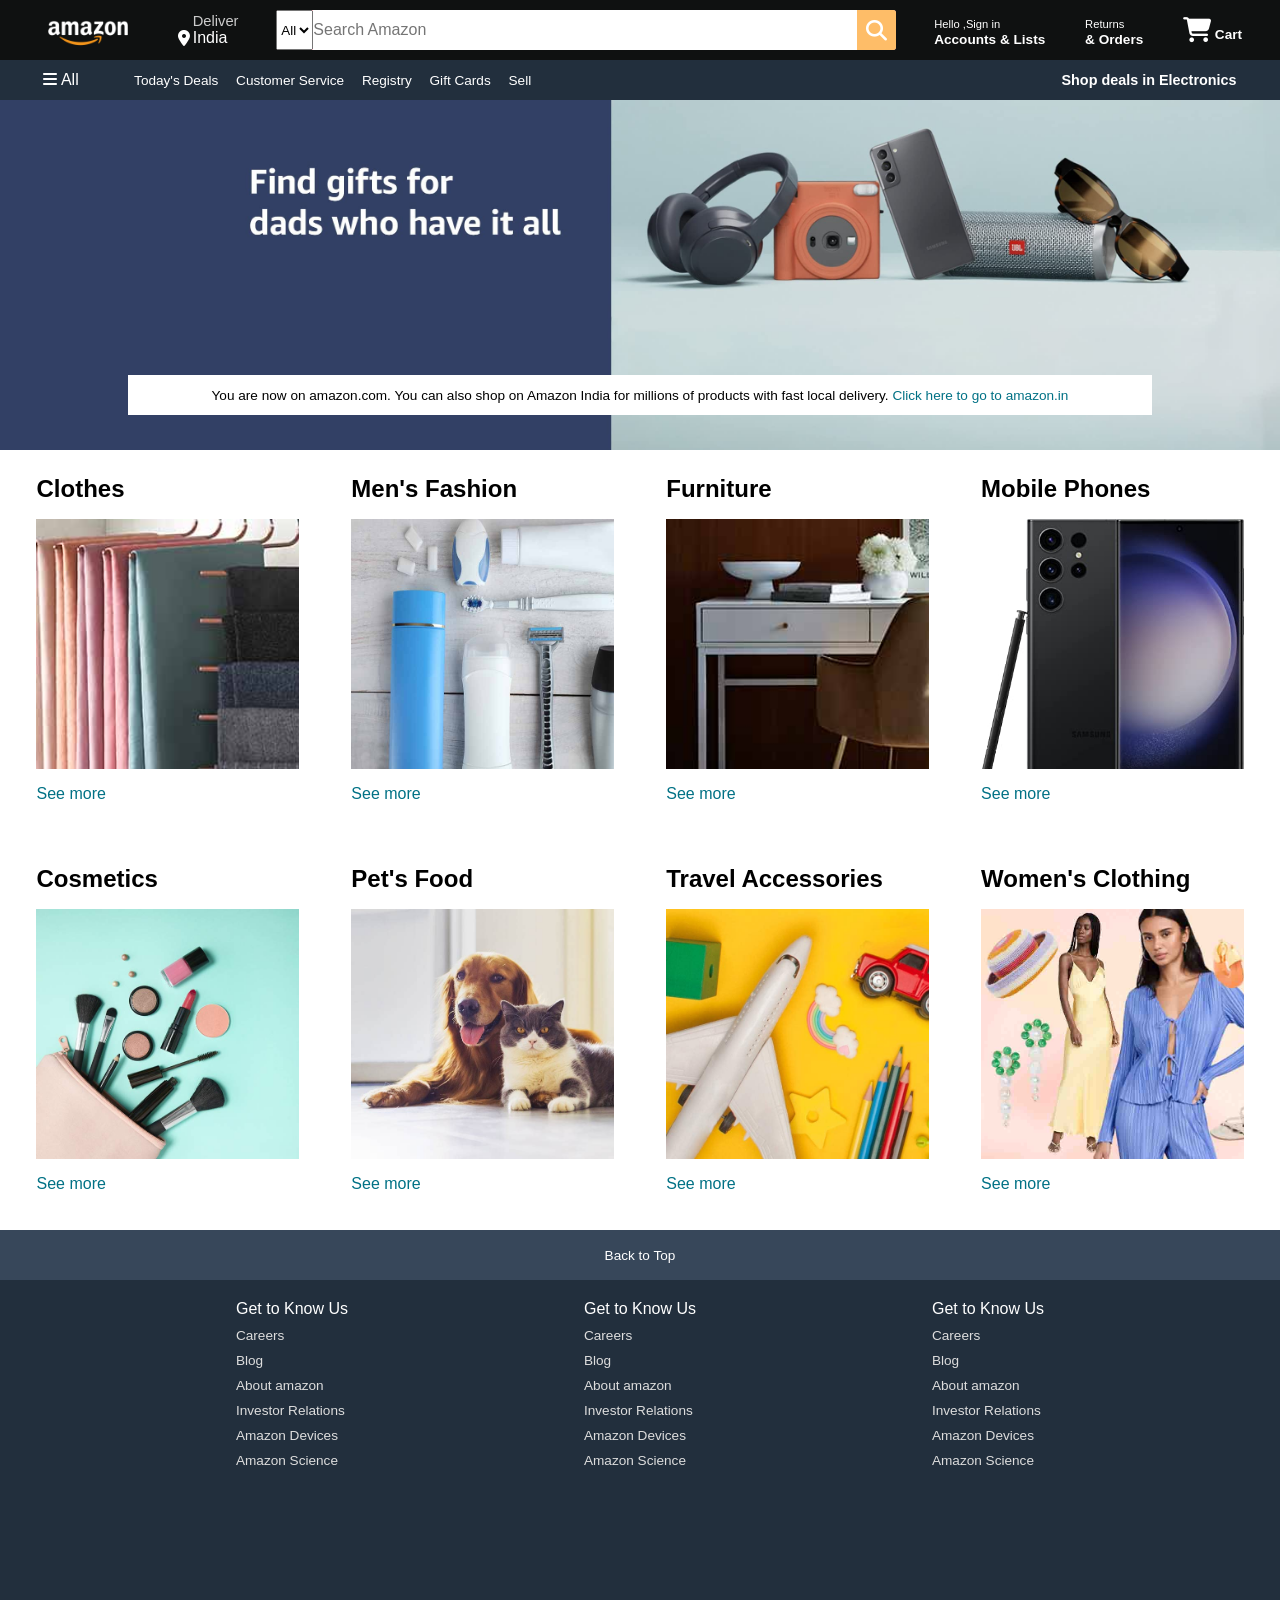
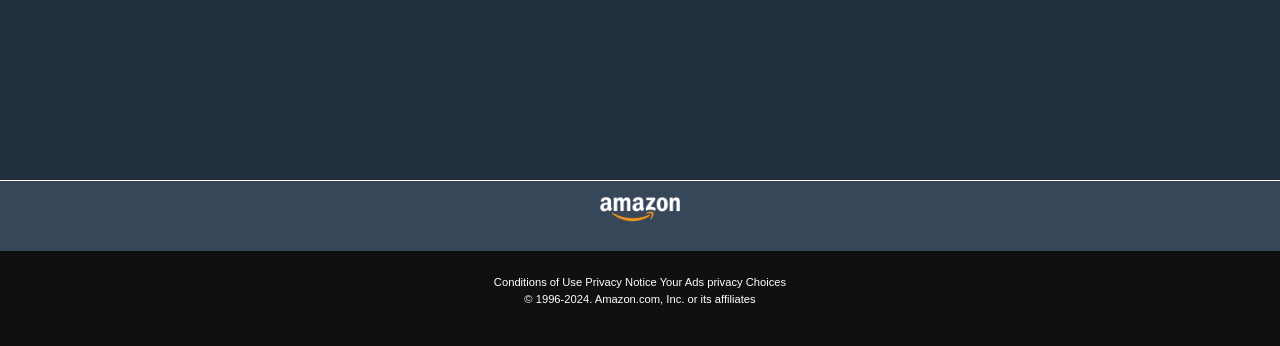
==== index.html @ 40d03188 "Initial commit — Amazon clone" ====
<!-- content delivery network =cdn -->
<!DOCTYPE html>
<html lang="en">
<head>
    <meta charset="UTF-8">
    <meta name="viewport" content="width=device-width, initial-scale=1.0">
    <title>Amazon clone</title>
    <link rel="stylesheet" href="https://cdnjs.cloudflare.com/ajax/libs/font-awesome/6.6.0/css/all.min.css" integrity="sha512-Kc323vGBEqzTmouAECnVceyQqyqdsSiqLQISBL29aUW4U/M7pSPA/gEUZQqv1cwx4OnYxTxve5UMg5GT6L4JJg==" crossorigin="anonymous" referrerpolicy="no-referrer" />
    <link rel="stylesheet" href="style.css">
</head>
<body>
    <header>
        <div class="navbar">
            <div class="navlogo border">
                <div class="logo"></div>
            </div>
            <div class="navaddress border">
                <p class="add1">Deliver</p>
                <div class="addicon">
                    <i class="fa-solid fa-location-dot"></i> 
                    <p class="add2">India</p>
                </div>
            </div>
            <div class="navsearch">
                <select class="searsele">
                    <option>All</option>
                </select>
                <input placeholder="Search Amazon" class="searchinput">
                <div class="searchicon">
                    <i class="fa-solid fa-magnifying-glass"></i>
                </div>
            </div>
            <div class="navsignin border">
                <p><span>Hello ,Sign in</span></p>
                <p class="navsecond">Accounts & Lists</p>
            </div>
            <div class="navreturn border">
                <p><span>Returns</span></p>
                <p class="navsecond">& Orders</p>
            </div>
            <div class="navcart border">
                <i class="fa-solid fa-cart-shopping"></i>
                Cart
            </div>
        </div>

        <div class="panel ">
            <div class="panelall border">
                <i class="fa-solid fa-bars"></i>
                All
            </div>
            <div class="panelops ">
                <p class="border">Today's Deals</p>
                <p class="border">Customer Service</p>
                <p class="border">Registry</p>
                <p class="border">Gift Cards</p>
                <p class="border">Sell</p>
            </div>
            <div class="paneldeals border">
                Shop deals in Electronics
            </div>
        </div>
        
    </header>
    <div class="hero">
        <div class="heromsg">
            <p>You are now on amazon.com. You can also shop on Amazon India for millions of products with fast local delivery. <a>Click here to go to amazon.in</a></p>
        </div>

    </div>

    <div class="shop">
        <div class="box1 box">
            <div class="boxcontent">

                <h2>Clothes</h2>
                <div class="boximg" style="background-image: url('box1_image.jpg');"></div>
                <p>See more</p>
            </div>
        </div>
        <div class="box2 box">
            
            <div class="boxcontent">

                <h2>Men's Fashion</h2>
                <div class="boximg" style="background-image: url('box2_image.jpg');"></div>
                <p>See more</p>
            </div>
        </div>
        <div class="box3 box">
            <div class="boxcontent">

                <h2>Furniture</h2>
                <div class="boximg" style="background-image: url('box3_image.jpg');"></div>
                <p>See more</p>
            </div>
            
        </div>
        <div class="box4 box">
            <div class="boxcontent">

                <h2>Mobile Phones</h2>
                <div class="boximg" style="background-image: url('box4_image.jpg');"></div>
                <p>See more</p>
            </div>
        </div>
        <div class="box1 box">
            <div class="boxcontent">

                <h2>Cosmetics</h2>
                <div class="boximg" style="background-image: url('box5_image.jpg');"></div>
                <p>See more</p>
            </div>
        </div>
        <div class="box2 box">
            
            <div class="boxcontent">

                <h2>Pet's Food</h2>
                <div class="boximg" style="background-image: url('box6_image.jpg');"></div>
                <p>See more</p>
            </div>
        </div>
        <div class="box3 box">
            <div class="boxcontent">

                <h2>Travel Accessories</h2>
                <div class="boximg" style="background-image: url('box7_image.jpg');"></div>
                <p>See more</p>
            </div>
            
        </div>
        <div class="box4 box">
            <div class="boxcontent">

                <h2>Women's Clothing</h2>
                <div class="boximg" style="background-image: url('box8_image.jpg');"></div>
                <p>See more</p>
            </div>
        </div>
    </div>
    <footer>
        <div class="footpanel1">
            Back to Top
        </div>
        <div class="footpanel2">
            <ul>
                <p>Get to Know Us</p>
                <a>Careers</a>
                <a>Blog</a>
                <a>About amazon</a>
                <a>Investor Relations</a>
                <a>Amazon Devices</a>
                <a>Amazon Science</a>
            </ul>
            <ul>
                <p>Get to Know Us</p>
                <a>Careers</a>
                <a>Blog</a>
                <a>About amazon</a>
                <a>Investor Relations</a>
                <a>Amazon Devices</a>
                <a>Amazon Science</a>
            </ul>
            <ul>
                <p>Get to Know Us</p>
                <a>Careers</a>
                <a>Blog</a>
                <a>About amazon</a>
                <a>Investor Relations</a>
                <a>Amazon Devices</a>
                <a>Amazon Science</a>
            </ul>
        </div>
        <div class="footpanel3">
            <div class="logo"></div>
        </div>

        <div class="footpanel4">
           <div class="pages">
            <a>Conditions of Use</a>
            <a>Privacy Notice</a>
            <a>Your Ads privacy Choices</a>
           </div> 
           <div class="copyright">
            &#169; 1996-2024. Amazon.com, Inc. or its affiliates 
           </div>
        </div>
    </footer>
    <script src="script.js"></script>
</body>
</html>
---- style.css ----
* {
    margin: 0;
    padding: 0;
    font-family: Arial;
    border: border-box;
}

.navbar {
    height: 60px;
    background-color: #0f1111;
    color: white;
    display: flex;
    align-items: center;
    justify-content: space-evenly;
}

.navlogo {
    height: 50px;
    width: 100px;
}

.logo {
    background-image: url("amazon_logo.png");
    background-size: cover;
    height: 50px;
    width: 100%;
}

.border {
    border: 2px solid transparent;
}

.border:hover {
    border: 1.38px solid white;
}

/* box2 */
.add1 {
    color: #cccccc;
    font-size: 0.92rem;
    margin-left: 15px;

}

.add2 {
    font-size: 1rem;
    margin-left: 3px;
}

.addicon {
    display: flex;
    align-items: center;
}

/* box3 */
.navsearch {
    display: flex;
    justify-content: space-evenly;
    background-color: pink;
    width: 620px;
    height: 40px;
    border-radius: 3px;
}

.searselec {
    background-color: #f3f3f3;
    width: 50px;
    text-align: center;
    border-top-left-radius: 3px;
    border-bottom-left-radius: 3px;
    border: none;

}

.searchinput {
    width: 100%;
    font-size: 1rem;
    border: none;

}

.searchicon {
    width: 45px;
    display: flex;
    justify-content: center;
    align-items: center;
    font-size: 1.3rem;
    background-color: #febd68;
    border-top-right-radius: 3px;
    border-bottom-right-radius: 3px;
}

.navsearch:hover {
    border: 1px solid rgb(233, 136, 9);
}

/* box4 */

span {
    font-size: 0.7rem;
}

.navsecond {
    font-size: 0.85rem;
    font-weight: 700;
}

/* box6 */

.navcart>i {
    font-size: 25px;
}

.navcart {
    font-size: 0.85rem;
    font-weight: 700;
}

/* end of navbar  */

/* start of panel */

.panel {
    height: 40px;
    background-color: #222f3d;
    display: flex;
    color: white;
    align-items: center;
    justify-content: space-evenly;
}

.panelops p {
    display: inline;
    margin-left: 10px;
}

.panelops {
    width: 70%;
    font-size: 0.85rem;

}

.paneldeals {
    font-size: 0.9rem;
    font-weight: 700;
}

/* end of hero */

/* HERO SECTION  */
.hero {
    background-image: url("hero_image.jpg");
    background-size: cover;
    height: 350px;
    display: flex;
    justify-content: center;
    align-items: flex-end;
}

.heromsg {
    background-color: white;
    color: black;
    height: 40px;
    justify-content: center;
    display: flex;
    align-items: center;
    font-size: 0.85rem;
    width: 80%;
    /* position: relative; */
    /* bottom: ; */
    margin-bottom: 35px;
}

.heromsg a {
    color: #007185;
}


/* shop section  */

.shop {
    display: flex;
    justify-content: space-evenly;
    flex-wrap: wrap;
}

.box {
    /* border: 2px solid black; */
    height: 350px;
    width: 23%;
    background-color: white;
    padding: 20px 0px 15px;
    margin-top: 5px;
}

.boximg {
    height: 250px;
    background-size: cover;
    margin-top: 1rem;
    margin-bottom: 1rem;
}
.boxcontent{
    margin-left: 1rem;
    margin-right: 1rem;

}
.boxcontent p{
    color: #007185;

}
/* footer 00 */
.footpanel1{
    background-color: #37475a;
    color: white;
    height: 50px;
    display: flex;
    justify-content: center;
    align-items: center;
    font-size: 0.85rem;
}

.footpanel2{
    background-color: #222f3d;
    color: white;
    height: 500px;
    display: flex;
    justify-content: space-evenly;
    
}

.footpanel2 ul{
    margin-top: 20px;
}
.footpanel2 ul a {
    display: block ;
    font-size: 0.85rem;
    margin-top: 10px;
    color: #dddddd;
}

.footpanel3{
    background-color: #37475a;
    color: white;
    border-top: 1.5px solid white;
    height: 70px;
    display: flex;
    justify-content: center;
}

.logo{
    background-image: url("amazon_logo.png");
    height: 50px;
    background-size: cover;
    width: 100px;
}

.footpanel4{
    background-color: #0f1111;
    color: white;
    height: 95px;
    text-align: center;
    /* display: flex;
    justify-content: center;
    align-items: center; */
}

.pages{
    font-size: 0.7rem;
    /* text-align: center; */
    padding-top: 25px;
}

.copyright{
    padding-top: 5px;
    font-size: 0.7rem;
    /* text-align: center; */
    
}
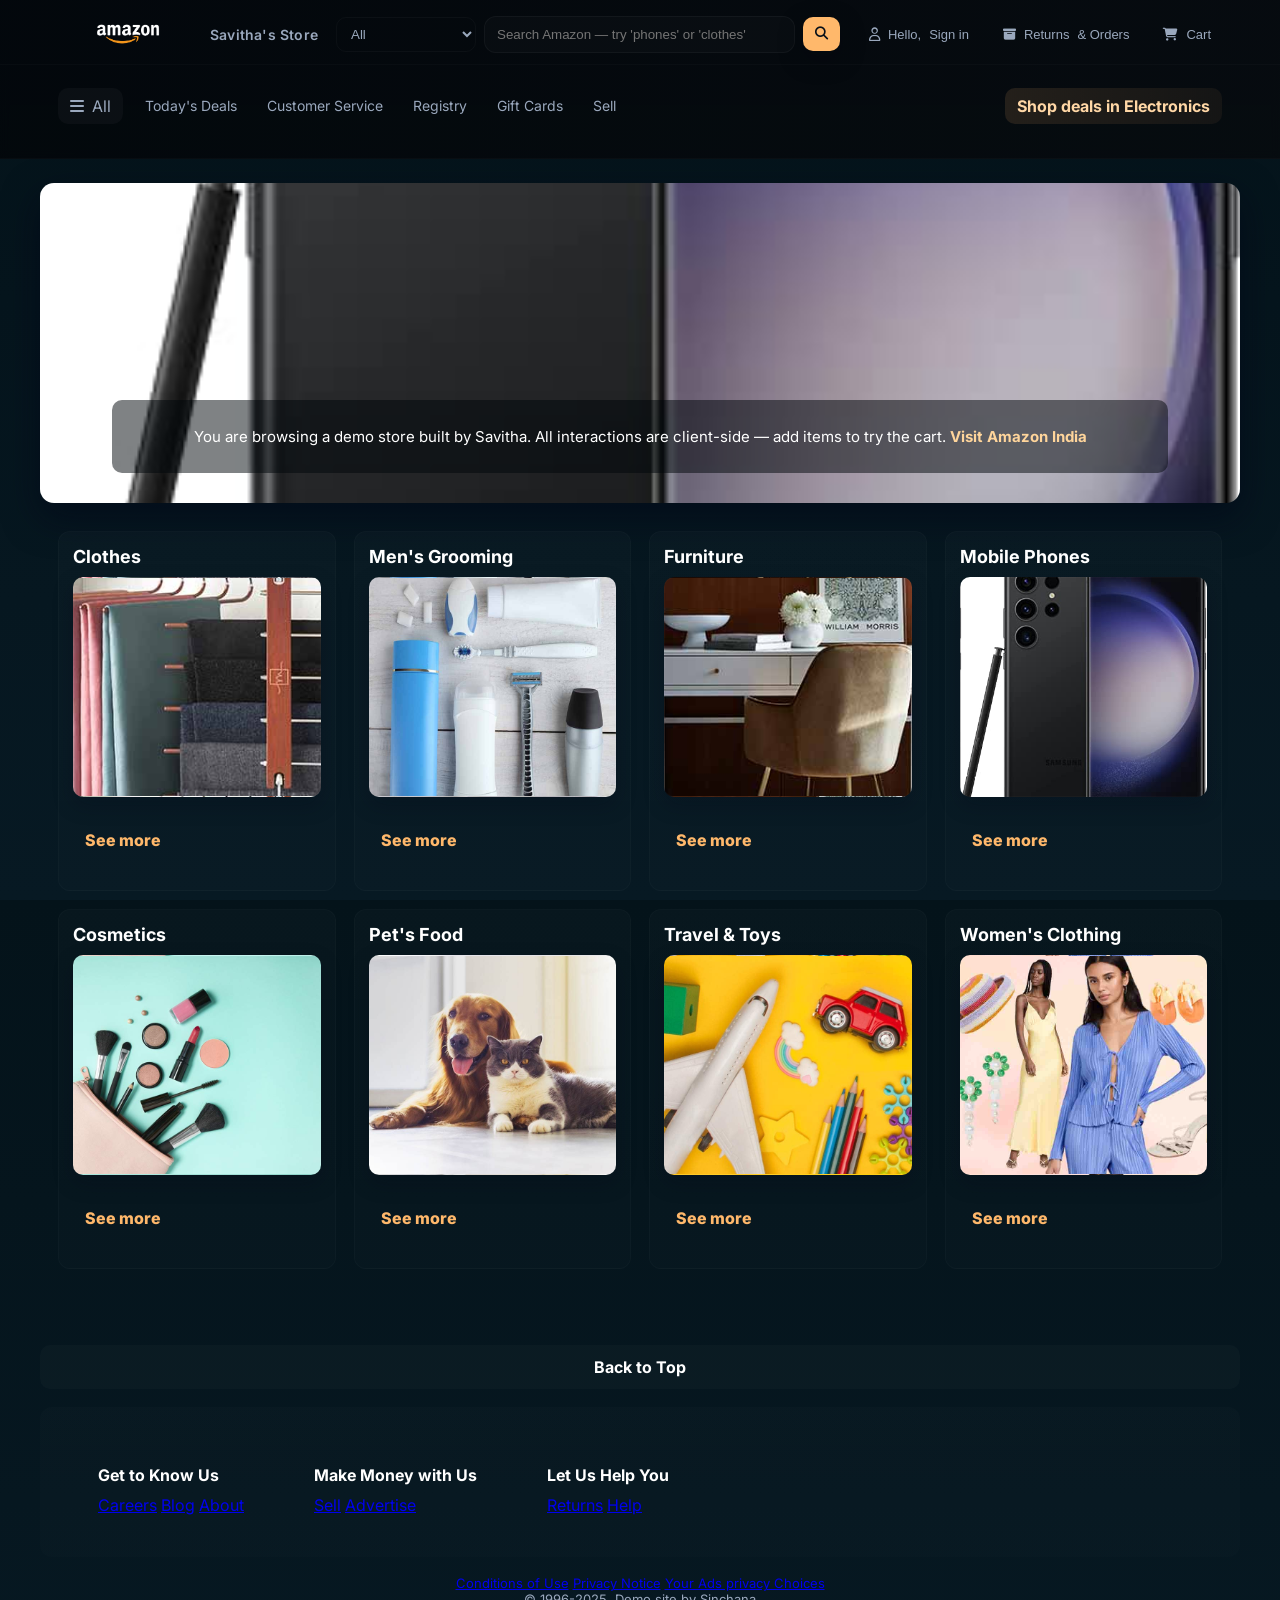
==== commit 51c4dc1c: "2nd commit" ====
--- a/index.html
+++ b/index.html
@@ -1,192 +1,178 @@
-<!-- content delivery network =cdn -->
-<!DOCTYPE html>
+<!doctype html>
 <html lang="en">
 <head>
-    <meta charset="UTF-8">
-    <meta name="viewport" content="width=device-width, initial-scale=1.0">
-    <title>Amazon clone</title>
-    <link rel="stylesheet" href="https://cdnjs.cloudflare.com/ajax/libs/font-awesome/6.6.0/css/all.min.css" integrity="sha512-Kc323vGBEqzTmouAECnVceyQqyqdsSiqLQISBL29aUW4U/M7pSPA/gEUZQqv1cwx4OnYxTxve5UMg5GT6L4JJg==" crossorigin="anonymous" referrerpolicy="no-referrer" />
-    <link rel="stylesheet" href="style.css">
+  <meta charset="utf-8" />
+  <meta name="viewport" content="width=device-width, initial-scale=1" />
+  <title>Amazon clone — demo</title>
+
+  <!-- Google Font -->
+  <link href="https://fonts.googleapis.com/css2?family=Inter:wght@300;400;600;700;800&display=swap" rel="stylesheet">
+
+  <!-- icons -->
+  <link rel="stylesheet" href="https://cdnjs.cloudflare.com/ajax/libs/font-awesome/6.6.0/css/all.min.css" 
+        integrity="sha512-Kc323vGBEqzTmouAECnVceyQqyqdsSiqLQISBL29aUW4U/M7pSPA/gEUZQqv1cwx4OnYxTxve5UMg5GT6L4JJg==" 
+        crossorigin="anonymous" referrerpolicy="no-referrer" />
+
+  <link rel="stylesheet" href="style.css">
 </head>
 <body>
-    <header>
-        <div class="navbar">
-            <div class="navlogo border">
-                <div class="logo"></div>
+  <header class="navbar" role="banner">
+    <div class="container">
+      <div class="navlogo" id="homeBtn" title="Home" role="button" tabindex="0">
+        <div class="logo" aria-hidden="true"></div>
+        <div class="brand-text">Savitha's Store</div>
+      </div>
+
+      <div class="navsearch" role="search">
+        <select class="searselec" aria-label="Category select">
+          <option value="all">All</option>
+          <option value="clothes">Clothes</option>
+          <option value="mens-fashion">Men's Grooming</option>
+          <option value="furniture">Furniture</option>
+          <option value="phones">Mobile Phones</option>
+          <option value="cosmetics">Cosmetics</option>
+        </select>
+
+        <input class="searchinput" type="search" placeholder="Search Amazon — try 'phones' or 'clothes'" aria-label="Search products">
+        <button class="searchicon" aria-label="Search button"><i class="fa-solid fa-magnifying-glass"></i></button>
+      </div>
+
+      <div class="nav-actions" aria-hidden="false">
+        <button class="btn" id="signinBtn" title="Sign in" aria-label="Sign in button">
+          <i class="fa-regular fa-user"></i>
+          <span class="small">Hello,</span><span class="nav-second">Sign in</span>
+        </button>
+
+        <button class="btn" id="ordersBtn" title="Orders" aria-label="Orders button">
+          <i class="fa-solid fa-box-archive"></i>
+          <span class="small">Returns</span><span class="nav-second">& Orders</span>
+        </button>
+
+        <div id="cartWrap" class="cart-wrap" aria-live="polite">
+          <button id="cartBtn" class="btn" aria-haspopup="true" aria-expanded="false" title="Cart">
+            <i class="fa-solid fa-cart-shopping"></i>
+            <span class="cart-text">Cart</span>
+            <span id="cartCount" class="cart-count" aria-hidden="true">0</span>
+          </button>
+          <!-- floating preview -->
+          <div id="cartPreview" class="cart-preview" role="region" aria-label="Cart preview" hidden>
+            <div id="previewList" class="preview-list">Your cart is empty.</div>
+            <div class="preview-actions">
+              <button id="goToCart" class="preview-btn">View cart</button>
+              <button id="checkoutNow" class="preview-btn accent">Checkout</button>
             </div>
-            <div class="navaddress border">
-                <p class="add1">Deliver</p>
-                <div class="addicon">
-                    <i class="fa-solid fa-location-dot"></i> 
-                    <p class="add2">India</p>
-                </div>
-            </div>
-            <div class="navsearch">
-                <select class="searsele">
-                    <option>All</option>
-                </select>
-                <input placeholder="Search Amazon" class="searchinput">
-                <div class="searchicon">
-                    <i class="fa-solid fa-magnifying-glass"></i>
-                </div>
-            </div>
-            <div class="navsignin border">
-                <p><span>Hello ,Sign in</span></p>
-                <p class="navsecond">Accounts & Lists</p>
-            </div>
-            <div class="navreturn border">
-                <p><span>Returns</span></p>
-                <p class="navsecond">& Orders</p>
-            </div>
-            <div class="navcart border">
-                <i class="fa-solid fa-cart-shopping"></i>
-                Cart
-            </div>
+          </div>
         </div>
-
-        <div class="panel ">
-            <div class="panelall border">
-                <i class="fa-solid fa-bars"></i>
-                All
-            </div>
-            <div class="panelops ">
-                <p class="border">Today's Deals</p>
-                <p class="border">Customer Service</p>
-                <p class="border">Registry</p>
-                <p class="border">Gift Cards</p>
-                <p class="border">Sell</p>
-            </div>
-            <div class="paneldeals border">
-                Shop deals in Electronics
-            </div>
-        </div>
-        
-    </header>
-    <div class="hero">
-        <div class="heromsg">
-            <p>You are now on amazon.com. You can also shop on Amazon India for millions of products with fast local delivery. <a>Click here to go to amazon.in</a></p>
-        </div>
-
+      </div>
     </div>
 
-    <div class="shop">
-        <div class="box1 box">
-            <div class="boxcontent">
+    <div class="panel">
+      <div class="container">
+        <div class="panelall" id="panelAll" role="button" tabindex="0"><i class="fa-solid fa-bars"></i> All</div>
+        <div class="panelops" id="panelOps" aria-hidden="false">
+          <p>Today's Deals</p>
+          <p>Customer Service</p>
+          <p>Registry</p>
+          <p>Gift Cards</p>
+          <p>Sell</p>
+        </div>
+        <div class="paneldeals" id="dealsBtn" role="button">Shop deals in Electronics</div>
+      </div>
+    </div>
+  </header>
 
-                <h2>Clothes</h2>
-                <div class="boximg" style="background-image: url('box1_image.jpg');"></div>
-                <p>See more</p>
-            </div>
-        </div>
-        <div class="box2 box">
-            
-            <div class="boxcontent">
+  <main>
+    <div class="hero" role="img" aria-label="Hero banner">
+      <div class="heromsg container">
+        <p>You are browsing a demo store built by Savitha. All interactions are client-side — add items to try the cart. <a id="goIndia" href="https://www.amazon.in" target="_blank" rel="noopener">Visit Amazon India</a></p>
+      </div>
+    </div>
 
-                <h2>Men's Fashion</h2>
-                <div class="boximg" style="background-image: url('box2_image.jpg');"></div>
-                <p>See more</p>
-            </div>
-        </div>
-        <div class="box3 box">
-            <div class="boxcontent">
+    <section class="shop container" aria-label="Product categories">
+      <!-- Boxes mapped to your uploaded images -->
+      <div class="box" data-id="clothes" data-title="Clothes" tabindex="0">
+        <h2>Clothes</h2>
+        <div class="boximg" style="background-image: url('box1_image.jpg');" role="img" aria-label="Clothes"></div>
+        <p class="see-more">See more</p>
+      </div>
 
-                <h2>Furniture</h2>
-                <div class="boximg" style="background-image: url('box3_image.jpg');"></div>
-                <p>See more</p>
-            </div>
-            
-        </div>
-        <div class="box4 box">
-            <div class="boxcontent">
+      <div class="box" data-id="mens-fashion" data-title="Men's Grooming" tabindex="0">
+        <h2>Men's Grooming</h2>
+        <div class="boximg" style="background-image: url('box2_image.jpg');" role="img" aria-label="Men's Grooming"></div>
+        <p class="see-more">See more</p>
+      </div>
 
-                <h2>Mobile Phones</h2>
-                <div class="boximg" style="background-image: url('box4_image.jpg');"></div>
-                <p>See more</p>
-            </div>
-        </div>
-        <div class="box1 box">
-            <div class="boxcontent">
+      <div class="box" data-id="furniture" data-title="Furniture" tabindex="0">
+        <h2>Furniture</h2>
+        <div class="boximg" style="background-image: url('box3_image.jpg');" role="img" aria-label="Furniture"></div>
+        <p class="see-more">See more</p>
+      </div>
 
-                <h2>Cosmetics</h2>
-                <div class="boximg" style="background-image: url('box5_image.jpg');"></div>
-                <p>See more</p>
-            </div>
-        </div>
-        <div class="box2 box">
-            
-            <div class="boxcontent">
+      <div class="box" data-id="phones" data-title="Mobile Phones" tabindex="0">
+        <h2>Mobile Phones</h2>
+        <div class="boximg" style="background-image: url('box4_image.jpg');" role="img" aria-label="Mobile Phones"></div>
+        <p class="see-more">See more</p>
+      </div>
 
-                <h2>Pet's Food</h2>
-                <div class="boximg" style="background-image: url('box6_image.jpg');"></div>
-                <p>See more</p>
-            </div>
-        </div>
-        <div class="box3 box">
-            <div class="boxcontent">
+      <div class="box" data-id="cosmetics" data-title="Cosmetics" tabindex="0">
+        <h2>Cosmetics</h2>
+        <div class="boximg" style="background-image: url('box5_image.jpg');" role="img" aria-label="Cosmetics"></div>
+        <p class="see-more">See more</p>
+      </div>
 
-                <h2>Travel Accessories</h2>
-                <div class="boximg" style="background-image: url('box7_image.jpg');"></div>
-                <p>See more</p>
-            </div>
-            
-        </div>
-        <div class="box4 box">
-            <div class="boxcontent">
+      <div class="box" data-id="pets" data-title="Pet Food" tabindex="0">
+        <h2>Pet's Food</h2>
+        <div class="boximg" style="background-image: url('box6_image.jpg');" role="img" aria-label="Pet Food"></div>
+        <p class="see-more">See more</p>
+      </div>
 
-                <h2>Women's Clothing</h2>
-                <div class="boximg" style="background-image: url('box8_image.jpg');"></div>
-                <p>See more</p>
-            </div>
-        </div>
+      <div class="box" data-id="travel" data-title="Travel & Toys" tabindex="0">
+        <h2>Travel & Toys</h2>
+        <div class="boximg" style="background-image: url('box7_image.jpg');" role="img" aria-label="Travel and Toys"></div>
+        <p class="see-more">See more</p>
+      </div>
+
+      <div class="box" data-id="womens" data-title="Women's Clothing" tabindex="0">
+        <h2>Women's Clothing</h2>
+        <div class="boximg" style="background-image: url('box8_image.jpg');" role="img" aria-label="Women's Clothing"></div>
+        <p class="see-more">See more</p>
+      </div>
+    </section>
+  </main>
+
+  <footer>
+    <div class="footpanel1 container" id="backToTop">Back to Top</div>
+    <div class="footpanel2 container">
+      <ul>
+        <p>Get to Know Us</p>
+        <a href="#">Careers</a>
+        <a href="#">Blog</a>
+        <a href="#">About</a>
+      </ul>
+      <ul>
+        <p>Make Money with Us</p>
+        <a href="#">Sell</a>
+        <a href="#">Advertise</a>
+      </ul>
+      <ul>
+        <p>Let Us Help You</p>
+        <a href="#">Returns</a>
+        <a href="#">Help</a>
+      </ul>
     </div>
-    <footer>
-        <div class="footpanel1">
-            Back to Top
-        </div>
-        <div class="footpanel2">
-            <ul>
-                <p>Get to Know Us</p>
-                <a>Careers</a>
-                <a>Blog</a>
-                <a>About amazon</a>
-                <a>Investor Relations</a>
-                <a>Amazon Devices</a>
-                <a>Amazon Science</a>
-            </ul>
-            <ul>
-                <p>Get to Know Us</p>
-                <a>Careers</a>
-                <a>Blog</a>
-                <a>About amazon</a>
-                <a>Investor Relations</a>
-                <a>Amazon Devices</a>
-                <a>Amazon Science</a>
-            </ul>
-            <ul>
-                <p>Get to Know Us</p>
-                <a>Careers</a>
-                <a>Blog</a>
-                <a>About amazon</a>
-                <a>Investor Relations</a>
-                <a>Amazon Devices</a>
-                <a>Amazon Science</a>
-            </ul>
-        </div>
-        <div class="footpanel3">
-            <div class="logo"></div>
-        </div>
+    <div class="footpanel4 container">
+      <div class="pages">
+        <a href="#">Conditions of Use</a>
+        <a href="#">Privacy Notice</a>
+        <a href="#">Your Ads privacy Choices</a>
+      </div>
+      <div class="copyright">&#169; 1996-2025. Demo site by Sinchana</div>
+    </div>
+  </footer>
 
-        <div class="footpanel4">
-           <div class="pages">
-            <a>Conditions of Use</a>
-            <a>Privacy Notice</a>
-            <a>Your Ads privacy Choices</a>
-           </div> 
-           <div class="copyright">
-            &#169; 1996-2024. Amazon.com, Inc. or its affiliates 
-           </div>
-        </div>
-    </footer>
-    <script src="script.js"></script>
+  <!-- toast container -->
+  <div id="toast" class="toast" role="status" aria-live="polite" hidden></div>
+
+  <script src="script.js"></script>
 </body>
-</html>+</html>
--- a/style.css
+++ b/style.css
@@ -1,278 +1,113 @@
-* {
-    margin: 0;
-    padding: 0;
-    font-family: Arial;
-    border: border-box;
+/* =====================================================
+   Polished stylesheet with animations & cart preview
+   ===================================================== */
+
+/* variables */
+:root{
+  --bg:#061019;
+  --panel:#0b0f13;
+  --muted:#9aa8bd;
+  --accent:#ffb86b;
+  --card:#ffffff;
+  --radius-lg:12px;
+  --radius-md:8px;
+  --shadow-lg: 0 14px 36px rgba(2,6,23,0.6);
+  --shadow-sm: 0 8px 20px rgba(2,6,23,0.25);
+  --maxwidth:1200px;
+  --glass: rgba(255,255,255,0.03);
+  --accent-contrast: #081019;
 }
 
-.navbar {
-    height: 60px;
-    background-color: #0f1111;
-    color: white;
-    display: flex;
-    align-items: center;
-    justify-content: space-evenly;
+/* base */
+*{box-sizing:border-box}
+html,body{height:100%; margin:0; font-family:Inter, system-ui, -apple-system, "Segoe UI", Roboto, "Helvetica Neue", Arial; color:#e9f2ff; background:linear-gradient(180deg,#04131a 0%, #071923 100%);}
+.container{ max-width:var(--maxwidth); margin:0 auto; padding:0 18px; }
+
+/* header */
+.navbar{ background: linear-gradient(90deg, rgba(3,7,11,0.9), rgba(7,11,15,0.9)); border-bottom:1px solid rgba(255,255,255,0.02); position:sticky; top:0; z-index:90; padding:12px 0; backdrop-filter: blur(4px); }
+.navbar .container{ display:flex; align-items:center; gap:18px; }
+
+/* logo & brand */
+.navlogo{ display:flex; gap:12px; align-items:center; cursor:pointer; }
+.logo{ width:140px; height:44px; background-image:url("amazon_logo.png"); background-repeat:no-repeat; background-size:contain; background-position:center; transition:transform .28s cubic-bezier(.2,.9,.27,1), filter .28s; }
+.brand-text{ color:var(--muted); font-weight:600; font-size:14px; letter-spacing:0.2px; }
+.navlogo:hover .logo{ transform: translateY(-4px) scale(1.02); filter: drop-shadow(0 8px 24px rgba(255,184,107,0.12)); }
+
+/* search area */
+.navsearch{ display:flex; align-items:center; gap:8px; flex:1; min-width:240px; }
+.searselec{ background:transparent; color:var(--muted); border:1px solid rgba(255,255,255,0.03); padding:8px 10px; border-radius:10px; outline:none; min-width:120px; }
+.searchinput{ flex:1; padding:10px 12px; border-radius:12px; border:1px solid rgba(255,255,255,0.04); background: rgba(255,255,255,0.02); color:#eaf2ff; outline:none; transition: box-shadow .16s ease, transform .12s ease; }
+.searchinput:focus{ box-shadow: var(--shadow-sm); transform: translateY(-1px); }
+.searchicon{ background:var(--accent); border:none; padding:10px 12px; border-radius:10px; cursor:pointer; color:var(--accent-contrast); display:flex; align-items:center; justify-content:center; box-shadow: 0 8px 24px rgba(1,5,12,0.36); }
+
+/* nav actions */
+.nav-actions{ display:flex; gap:12px; align-items:center; }
+.btn{ background:transparent; color:var(--muted); border-radius:10px; padding:8px 10px; font-size:13px; display:flex; gap:8px; align-items:center; cursor:pointer; border:1px solid transparent; }
+.btn:hover{ color:#fff; border-color: rgba(255,255,255,0.03); transform: translateY(-2px); }
+.cart-wrap{ position:relative; }
+.cart-count{ background: #ff5252; color:white; font-size:12px; padding:2px 6px; border-radius:999px; margin-left:8px; font-weight:700; box-shadow: 0 6px 18px rgba(2,6,23,0.3); }
+
+/* floating cart preview */
+.cart-preview{ position:absolute; right:0; top:50px; width:320px; background: linear-gradient(180deg, rgba(255,255,255,0.02), rgba(255,255,255,0.01)); border-radius:12px; padding:12px; box-shadow: var(--shadow-lg); border:1px solid rgba(255,255,255,0.03); z-index:100; }
+.cart-preview[hidden]{ display:none; }
+.preview-list{ max-height:280px; overflow:auto; padding:6px; color:#e2eefb; }
+.preview-item{ display:flex; gap:10px; align-items:center; padding:8px 6px; border-radius:8px; transition: background .12s; }
+.preview-item:hover{ background: rgba(255,255,255,0.01); }
+.preview-item img{ width:64px; height:48px; object-fit:cover; border-radius:6px; border:1px solid rgba(255,255,255,0.03); }
+.preview-actions{ display:flex; gap:8px; justify-content:flex-end; margin-top:8px; }
+.preview-btn{ padding:8px 10px; border-radius:8px; border:1px solid rgba(255,255,255,0.04); background:transparent; color:#eaf2ff; cursor:pointer; }
+.preview-btn.accent{ background:var(--accent); color:var(--accent-contrast); border:none; }
+
+/* panel row */
+.panel{ margin-top:8px; padding:10px 0; border-top:1px solid rgba(255,255,255,0.02); }
+.panel .container{ display:flex; align-items:center; gap:12px; }
+.panelall{ display:flex; gap:8px; align-items:center; padding:8px 12px; border-radius:10px; background:var(--glass); color:var(--muted); cursor:pointer; }
+.panelops{ display:flex; gap:10px; align-items:center; color:var(--muted); font-size:14px; flex:1; overflow:hidden; }
+.panelops p{ padding:8px 10px; border-radius:8px; cursor:pointer; }
+.panelops p:hover{ color:#fff; background: rgba(255,255,255,0.02); }
+.paneldeals{ background: linear-gradient(90deg, rgba(255,184,107,0.12), rgba(255,184,107,0.06)); color: #ffd7a6; padding:8px 12px; border-radius:10px; font-weight:700; cursor:pointer; }
+
+/* hero */
+.hero{ margin:24px auto 0; height:320px; border-radius:14px; overflow:hidden; max-width:var(--maxwidth); background-image:url("box4_image.jpg"); background-size:cover; background-position:center; display:flex; align-items:flex-end; box-shadow: var(--shadow-lg); }
+.heromsg{ width:88%; margin:0 auto 30px; background: rgba(1,6,10,0.5); padding:12px 16px; border-radius:10px; text-align:center; font-size:15px; color:#fff; }
+.heromsg a{ color: #ffd59b; text-decoration:none; font-weight:700; }
+
+/* shop grid */
+.shop{ margin:28px auto; display:grid; grid-template-columns: repeat(4, 1fr); gap:18px; padding:0 18px 48px; max-width:var(--maxwidth); }
+.box{ background: linear-gradient(180deg, rgba(255,255,255,0.02), rgba(255,255,255,0.01)); border-radius:12px; padding:14px; min-height:360px; display:flex; flex-direction:column; gap:10px; transition: transform .22s cubic-bezier(.2,.9,.27,1), box-shadow .22s; border:1px solid rgba(255,255,255,0.02); cursor:pointer; }
+.box:hover{ transform: translateY(-8px); box-shadow: var(--shadow-lg); border-color: rgba(255,255,255,0.04); }
+.box h2{ font-size:18px; color:#fff; margin:0; }
+.boximg{ height:220px; width:100%; border-radius:10px; background-size:cover; background-position:center; box-shadow: var(--shadow-sm); border:1px solid rgba(255,255,255,0.02); }
+.see-more{ margin-top:auto; display:inline-block; color:var(--accent); font-weight:800; cursor:pointer; padding:10px 12px; border-radius:10px; }
+.see-more:hover{ background: rgba(255,184,107,0.06) }
+
+/* footer */
+.footpanel1{ max-width:var(--maxwidth); margin: 0 auto 18px; padding:12px; text-align:center; background: rgba(255,255,255,0.02); border-radius:10px; font-weight:700; color:#fff; cursor:pointer; }
+.footpanel2{ max-width:var(--maxwidth); margin:0 auto; display:flex; gap:30px; padding:26px 18px; background: linear-gradient(180deg, rgba(255,255,255,0.01), rgba(255,255,255,0.008)); border-radius:12px; }
+.footpanel2 ul{ list-style:none; min-width:160px; }
+.footpanel2 p{ color:#fff; font-weight:700; margin-bottom:10px; }
+.footpanel4{ text-align:center; padding:18px; color:var(--muted); font-size:13px; }
+
+/* product page & small UI */
+main img#productImage{ border-radius:12px; box-shadow:var(--shadow-lg); }
+#productDetails button{ background:var(--accent); color:var(--accent-contrast); font-weight:700; border:none; padding:10px 14px; border-radius:10px; cursor:pointer; }
+#productDetails button:hover{ filter:brightness(.98); transform: translateY(-1px); }
+
+/* forms */
+form{ background: rgba(255,255,255,0.02); padding:18px; border-radius:12px; border:1px solid rgba(255,255,255,0.02); }
+input, select { background: rgba(255,255,255,0.02); border:1px solid rgba(255,255,255,0.04); color:#eaf2ff; padding:10px; border-radius:8px; outline:none; }
+input:focus, select:focus{ box-shadow: var(--shadow-sm); border-color: rgba(255,255,255,0.06); }
+
+/* toast */
+.toast{ position:fixed; right:20px; bottom:24px; background: rgba(6,10,14,0.95); color:#fff; padding:12px 16px; border-radius:10px; box-shadow: var(--shadow-lg); z-index:2000; transform: translateY(8px); opacity:0; transition: opacity .18s ease, transform .18s ease; }
+.toast.show{ opacity:1; transform: translateY(0); }
+
+/* responsive */
+@media (max-width:1100px){ .shop{ grid-template-columns: repeat(3, 1fr); } }
+@media (max-width:820px){ .shop{ grid-template-columns: repeat(2,1fr); } .panelops{ display:none; } }
+@media (max-width:520px){
+  .shop{ grid-template-columns: 1fr; padding:0 12px; }
+  .navbar .container{ flex-direction:column; align-items:flex-start; gap:12px; }
+  .logo{ width:120px; height:36px; }
+  .hero{ height:220px; border-radius:10px; margin-top:12px; }
 }
-
-.navlogo {
-    height: 50px;
-    width: 100px;
-}
-
-.logo {
-    background-image: url("amazon_logo.png");
-    background-size: cover;
-    height: 50px;
-    width: 100%;
-}
-
-.border {
-    border: 2px solid transparent;
-}
-
-.border:hover {
-    border: 1.38px solid white;
-}
-
-/* box2 */
-.add1 {
-    color: #cccccc;
-    font-size: 0.92rem;
-    margin-left: 15px;
-
-}
-
-.add2 {
-    font-size: 1rem;
-    margin-left: 3px;
-}
-
-.addicon {
-    display: flex;
-    align-items: center;
-}
-
-/* box3 */
-.navsearch {
-    display: flex;
-    justify-content: space-evenly;
-    background-color: pink;
-    width: 620px;
-    height: 40px;
-    border-radius: 3px;
-}
-
-.searselec {
-    background-color: #f3f3f3;
-    width: 50px;
-    text-align: center;
-    border-top-left-radius: 3px;
-    border-bottom-left-radius: 3px;
-    border: none;
-
-}
-
-.searchinput {
-    width: 100%;
-    font-size: 1rem;
-    border: none;
-
-}
-
-.searchicon {
-    width: 45px;
-    display: flex;
-    justify-content: center;
-    align-items: center;
-    font-size: 1.3rem;
-    background-color: #febd68;
-    border-top-right-radius: 3px;
-    border-bottom-right-radius: 3px;
-}
-
-.navsearch:hover {
-    border: 1px solid rgb(233, 136, 9);
-}
-
-/* box4 */
-
-span {
-    font-size: 0.7rem;
-}
-
-.navsecond {
-    font-size: 0.85rem;
-    font-weight: 700;
-}
-
-/* box6 */
-
-.navcart>i {
-    font-size: 25px;
-}
-
-.navcart {
-    font-size: 0.85rem;
-    font-weight: 700;
-}
-
-/* end of navbar  */
-
-/* start of panel */
-
-.panel {
-    height: 40px;
-    background-color: #222f3d;
-    display: flex;
-    color: white;
-    align-items: center;
-    justify-content: space-evenly;
-}
-
-.panelops p {
-    display: inline;
-    margin-left: 10px;
-}
-
-.panelops {
-    width: 70%;
-    font-size: 0.85rem;
-
-}
-
-.paneldeals {
-    font-size: 0.9rem;
-    font-weight: 700;
-}
-
-/* end of hero */
-
-/* HERO SECTION  */
-.hero {
-    background-image: url("hero_image.jpg");
-    background-size: cover;
-    height: 350px;
-    display: flex;
-    justify-content: center;
-    align-items: flex-end;
-}
-
-.heromsg {
-    background-color: white;
-    color: black;
-    height: 40px;
-    justify-content: center;
-    display: flex;
-    align-items: center;
-    font-size: 0.85rem;
-    width: 80%;
-    /* position: relative; */
-    /* bottom: ; */
-    margin-bottom: 35px;
-}
-
-.heromsg a {
-    color: #007185;
-}
-
-
-/* shop section  */
-
-.shop {
-    display: flex;
-    justify-content: space-evenly;
-    flex-wrap: wrap;
-}
-
-.box {
-    /* border: 2px solid black; */
-    height: 350px;
-    width: 23%;
-    background-color: white;
-    padding: 20px 0px 15px;
-    margin-top: 5px;
-}
-
-.boximg {
-    height: 250px;
-    background-size: cover;
-    margin-top: 1rem;
-    margin-bottom: 1rem;
-}
-.boxcontent{
-    margin-left: 1rem;
-    margin-right: 1rem;
-
-}
-.boxcontent p{
-    color: #007185;
-
-}
-/* footer 00 */
-.footpanel1{
-    background-color: #37475a;
-    color: white;
-    height: 50px;
-    display: flex;
-    justify-content: center;
-    align-items: center;
-    font-size: 0.85rem;
-}
-
-.footpanel2{
-    background-color: #222f3d;
-    color: white;
-    height: 500px;
-    display: flex;
-    justify-content: space-evenly;
-    
-}
-
-.footpanel2 ul{
-    margin-top: 20px;
-}
-.footpanel2 ul a {
-    display: block ;
-    font-size: 0.85rem;
-    margin-top: 10px;
-    color: #dddddd;
-}
-
-.footpanel3{
-    background-color: #37475a;
-    color: white;
-    border-top: 1.5px solid white;
-    height: 70px;
-    display: flex;
-    justify-content: center;
-}
-
-.logo{
-    background-image: url("amazon_logo.png");
-    height: 50px;
-    background-size: cover;
-    width: 100px;
-}
-
-.footpanel4{
-    background-color: #0f1111;
-    color: white;
-    height: 95px;
-    text-align: center;
-    /* display: flex;
-    justify-content: center;
-    align-items: center; */
-}
-
-.pages{
-    font-size: 0.7rem;
-    /* text-align: center; */
-    padding-top: 25px;
-}
-
-.copyright{
-    padding-top: 5px;
-    font-size: 0.7rem;
-    /* text-align: center; */
-    
-}
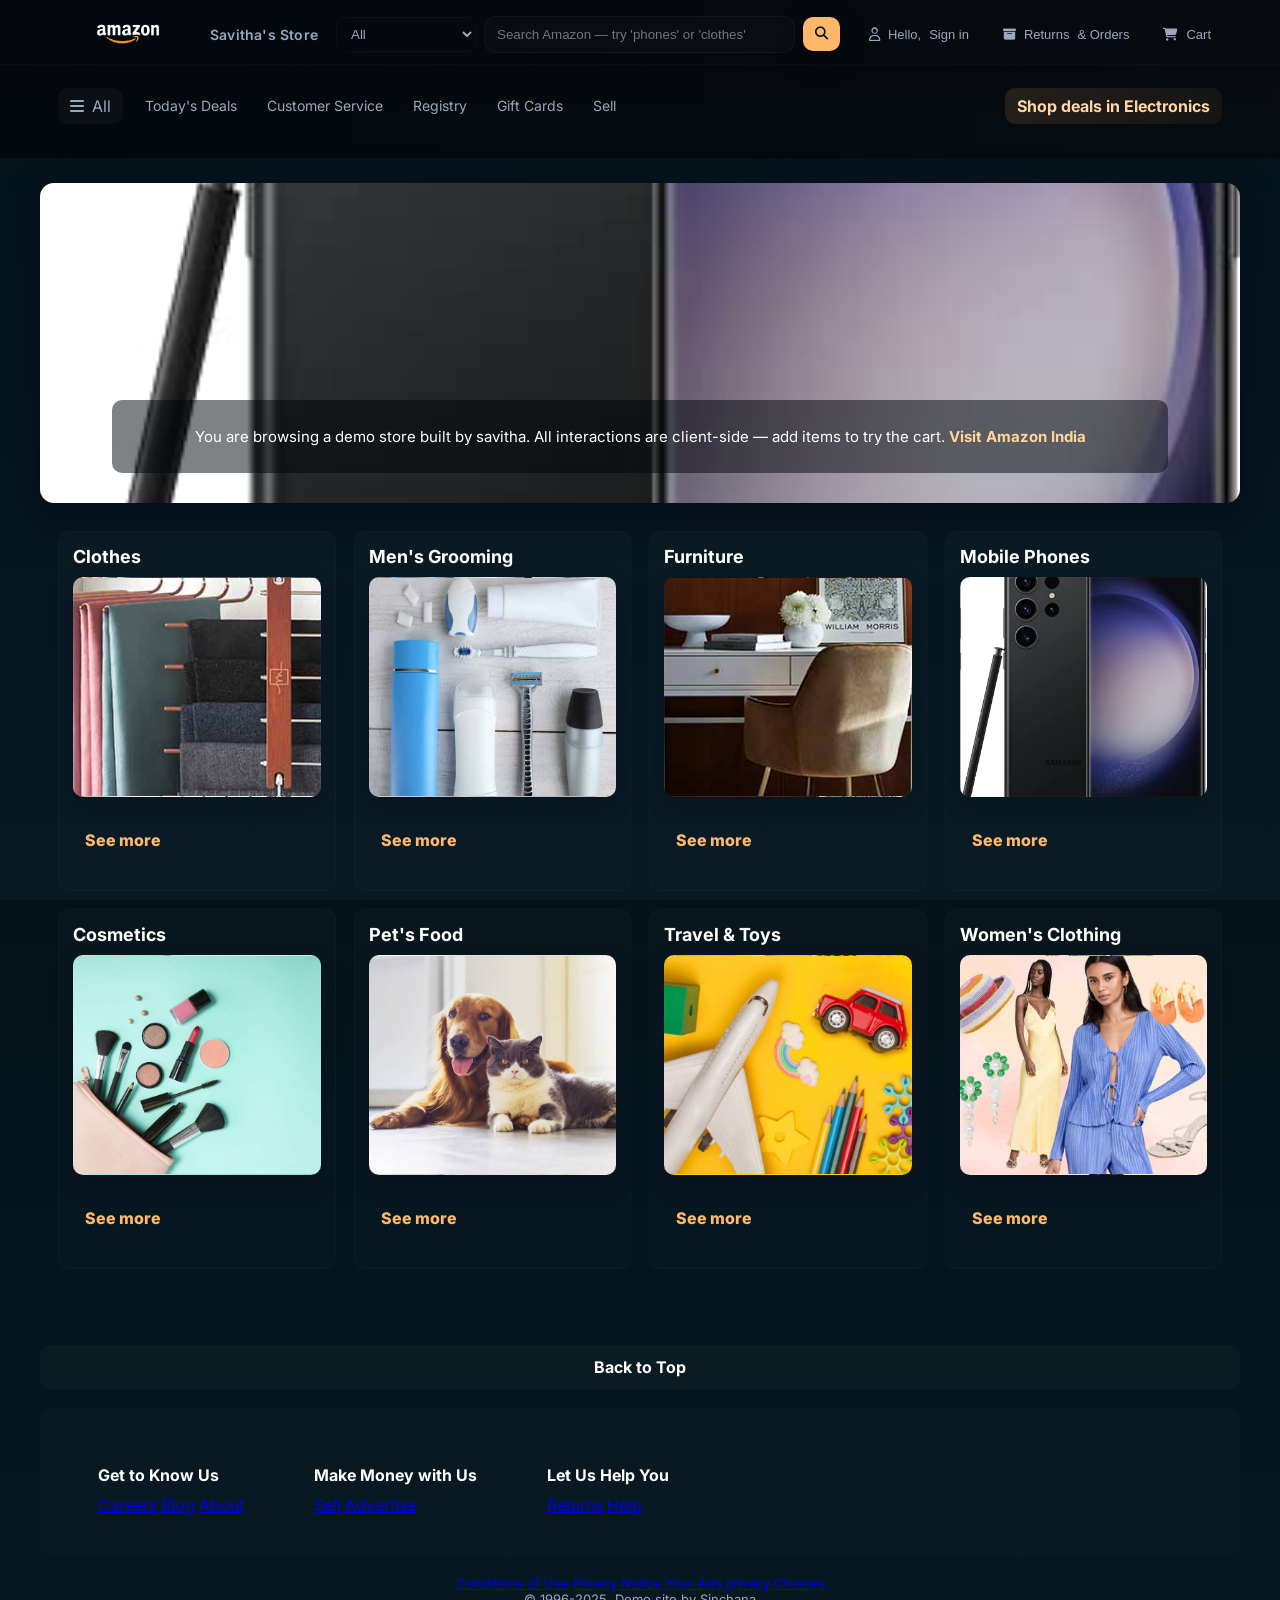
==== commit 83507054: "4th commit" ====
--- a/index.html
+++ b/index.html
@@ -84,7 +84,7 @@
   <main>
     <div class="hero" role="img" aria-label="Hero banner">
       <div class="heromsg container">
-        <p>You are browsing a demo store built by Savitha. All interactions are client-side — add items to try the cart. <a id="goIndia" href="https://www.amazon.in" target="_blank" rel="noopener">Visit Amazon India</a></p>
+        <p>You are browsing a demo store built by savitha. All interactions are client-side — add items to try the cart. <a id="goIndia" href="https://www.amazon.in" target="_blank" rel="noopener">Visit Amazon India</a></p>
       </div>
     </div>
 
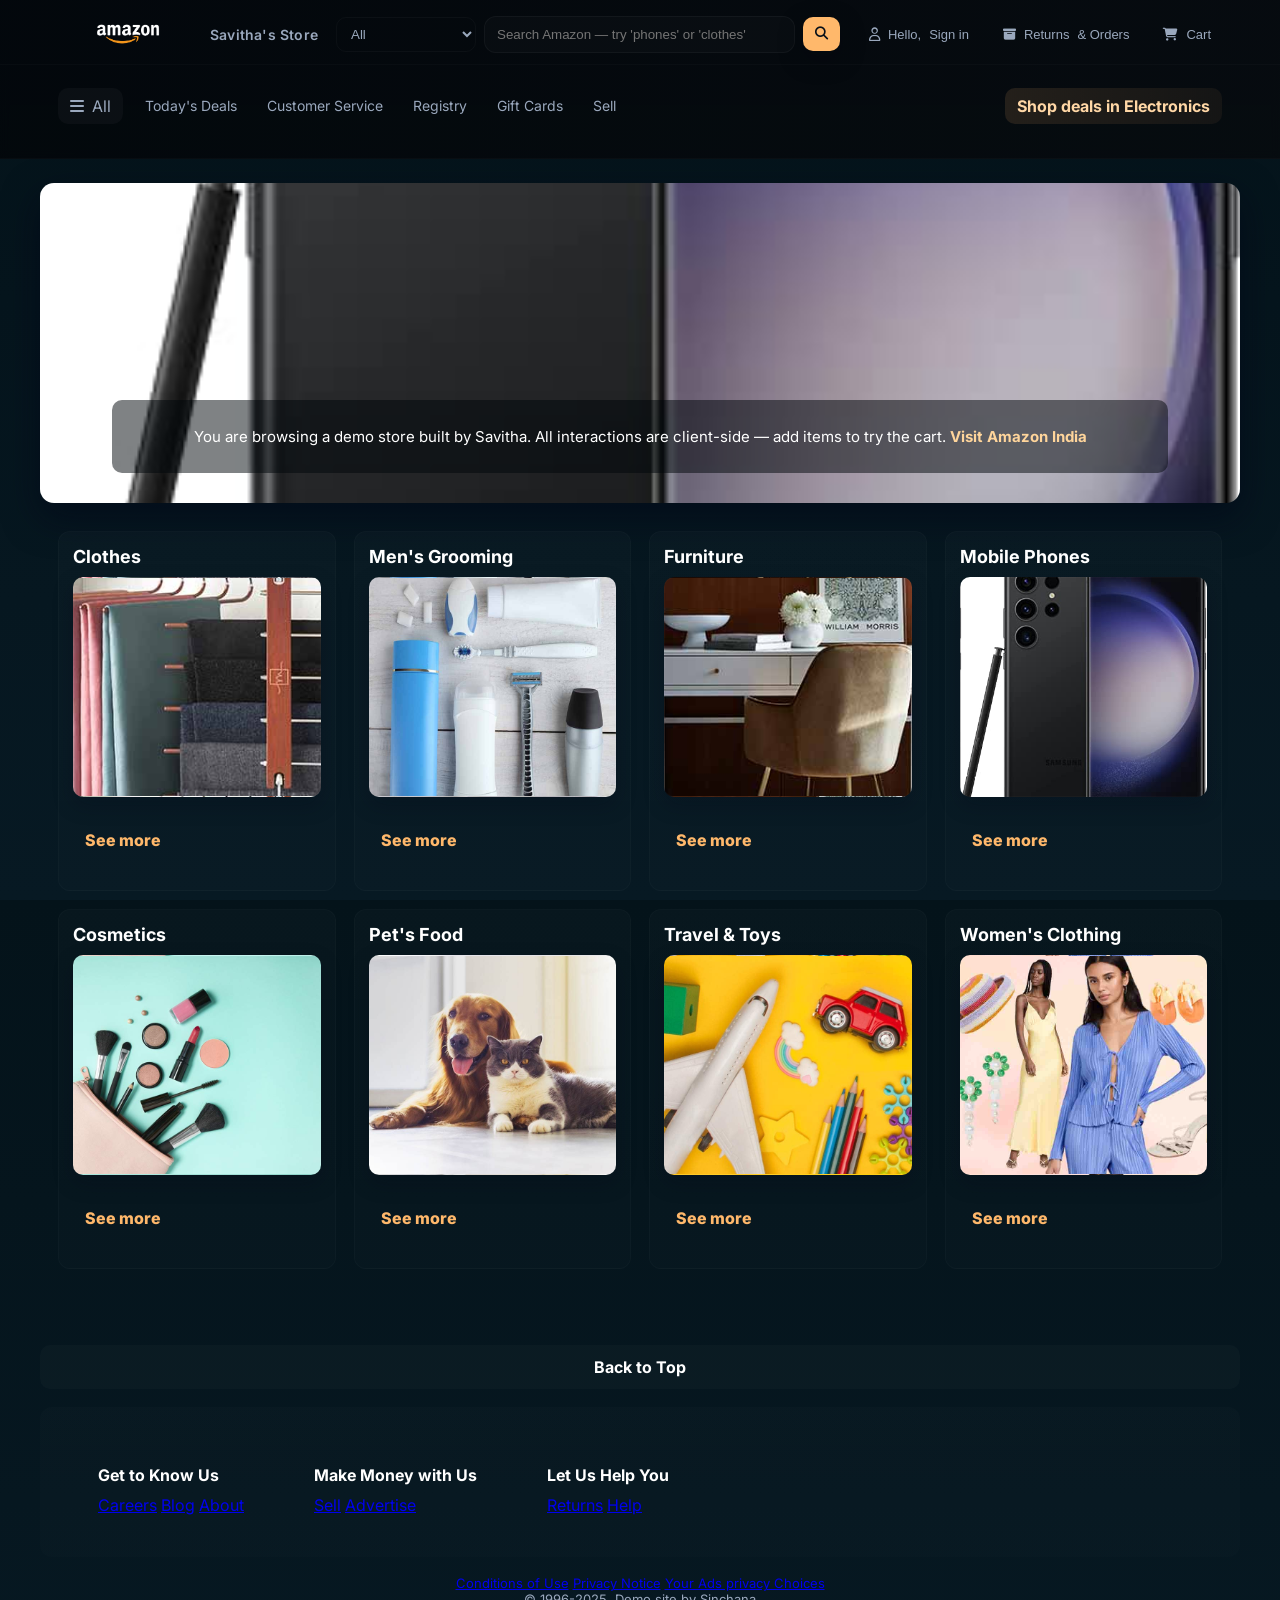
==== commit 7edf9385: "SECOND commit" ====
--- a/index.html
+++ b/index.html
@@ -1,3 +1,4 @@
+
 <!doctype html>
 <html lang="en">
 <head>
@@ -84,7 +85,7 @@
   <main>
     <div class="hero" role="img" aria-label="Hero banner">
       <div class="heromsg container">
-        <p>You are browsing a demo store built by savitha. All interactions are client-side — add items to try the cart. <a id="goIndia" href="https://www.amazon.in" target="_blank" rel="noopener">Visit Amazon India</a></p>
+        <p>You are browsing a demo store built by Savitha. All interactions are client-side — add items to try the cart. <a id="goIndia" href="https://www.amazon.in" target="_blank" rel="noopener">Visit Amazon India</a></p>
       </div>
     </div>
 
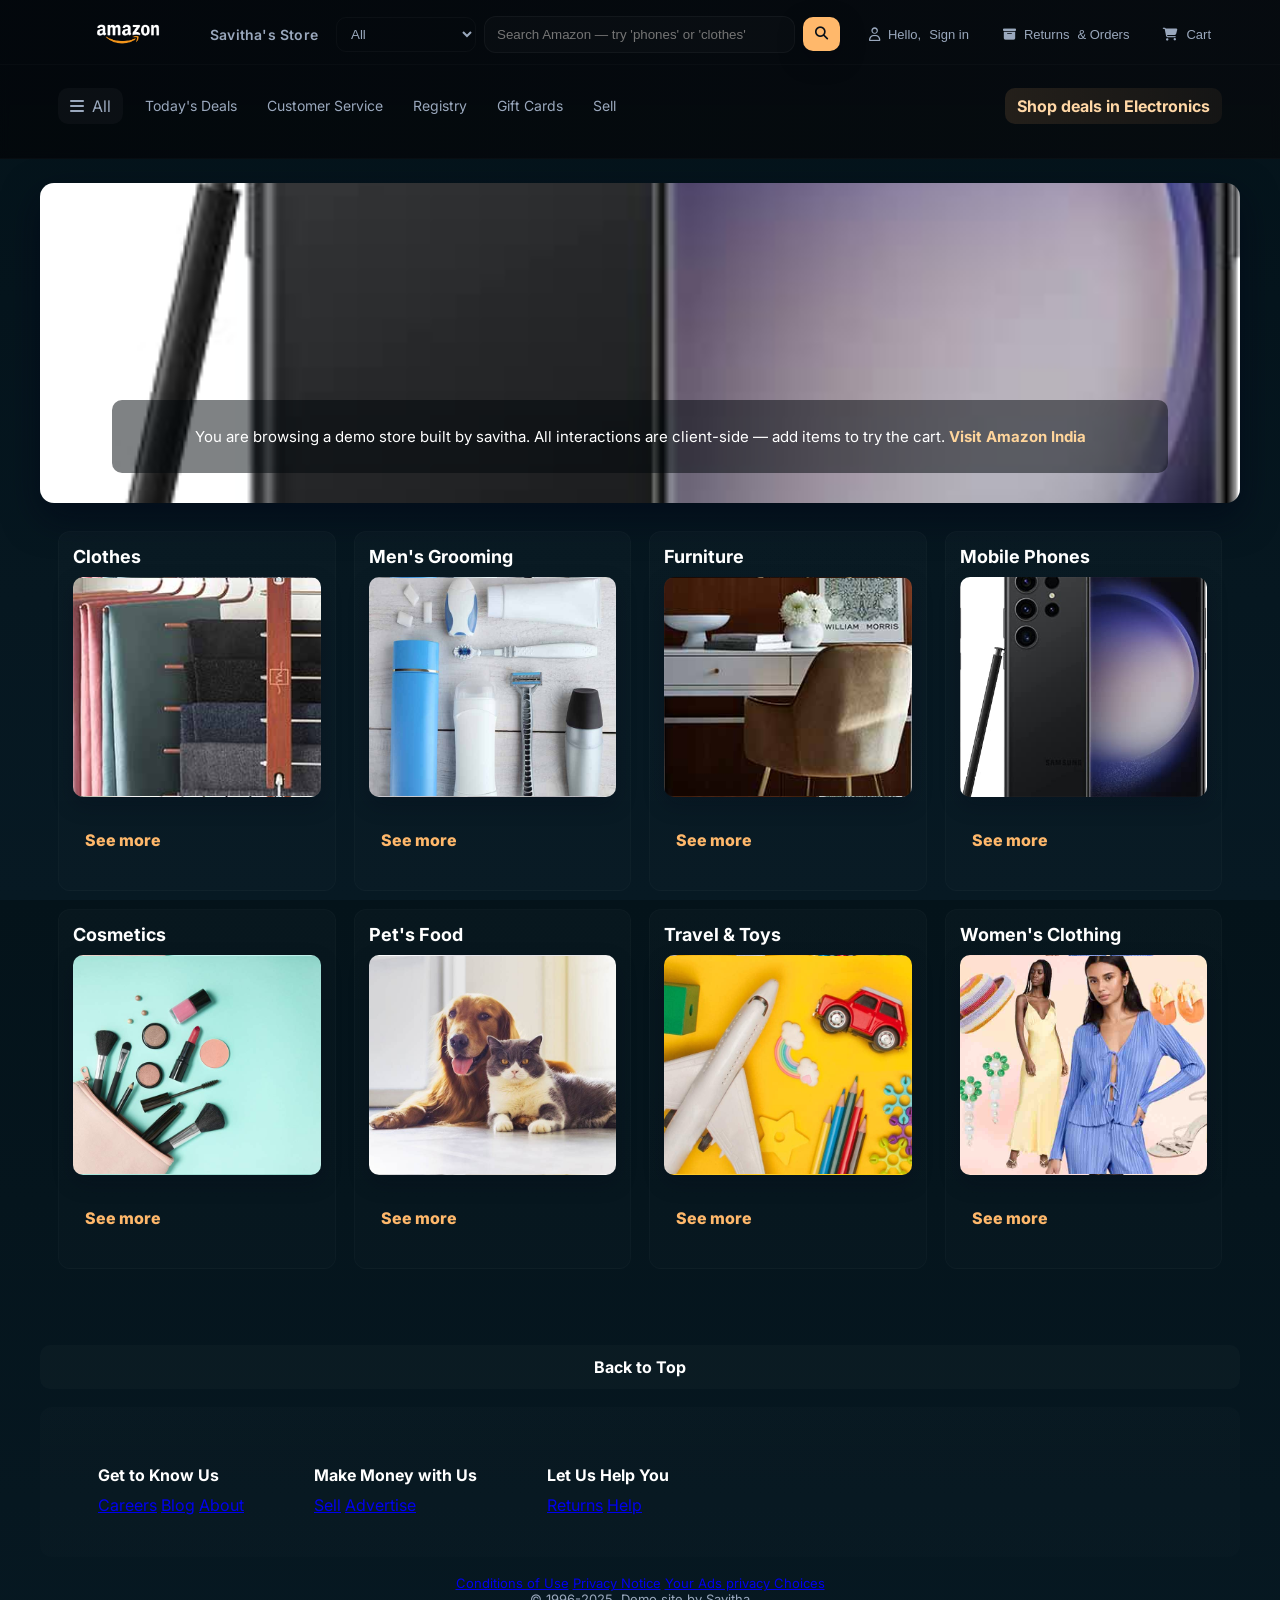
==== commit 870e01d8: "first commit" ====
--- a/index.html
+++ b/index.html
@@ -85,7 +85,7 @@
   <main>
     <div class="hero" role="img" aria-label="Hero banner">
       <div class="heromsg container">
-        <p>You are browsing a demo store built by Savitha. All interactions are client-side — add items to try the cart. <a id="goIndia" href="https://www.amazon.in" target="_blank" rel="noopener">Visit Amazon India</a></p>
+        <p>You are browsing a demo store built by savitha. All interactions are client-side — add items to try the cart. <a id="goIndia" href="https://www.amazon.in" target="_blank" rel="noopener">Visit Amazon India</a></p>
       </div>
     </div>
 
@@ -167,7 +167,7 @@
         <a href="#">Privacy Notice</a>
         <a href="#">Your Ads privacy Choices</a>
       </div>
-      <div class="copyright">&#169; 1996-2025. Demo site by Sinchana</div>
+      <div class="copyright">&#169; 1996-2025. Demo site by Savitha</div>
     </div>
   </footer>
 
